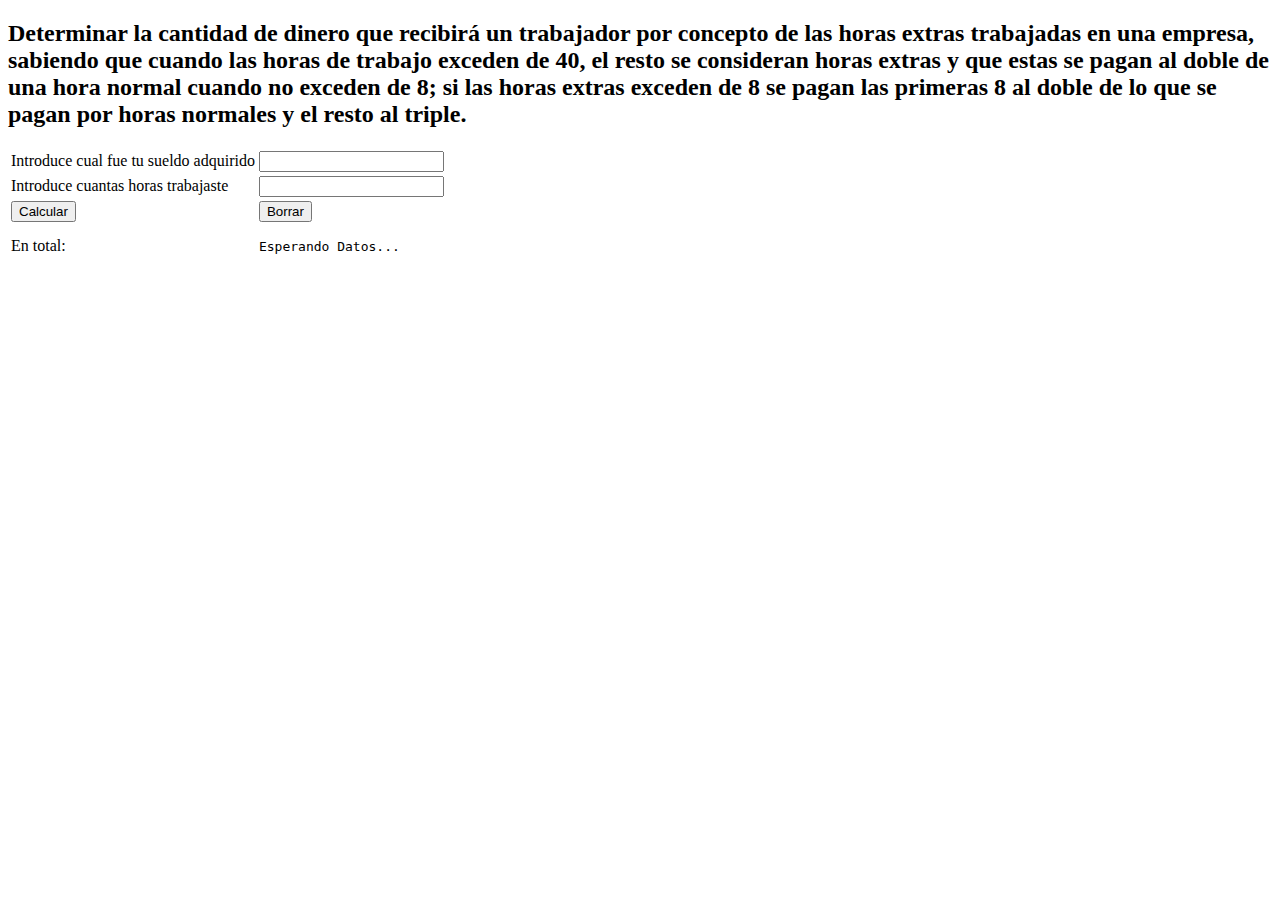
==== Problema 3/problema3.html @ f8d9bd8c "problema 3" ====
<!DOCTYPE html>
<html lang="en">
<head>
    <meta charset="UTF-8">
    <meta http-equiv="X-UA-Compatible" content="IE=edge">
    <meta name="viewport" content="width=device-width, initial-scale=1.0">
    <title>Problema 3</title>
</head>
<body>
    <form name="formulario" method="post" action=""></form>
    <label><h2>Determinar la cantidad de dinero que recibirá un trabajador por concepto de las horas extras
        trabajadas en una empresa, sabiendo que cuando las horas de trabajo exceden de 40, el resto se
        consideran horas extras y que estas se pagan al doble de una hora normal cuando no exceden de 8;
        si las horas extras exceden de 8 se pagan las primeras 8 al doble de lo que se pagan por horas normales y el resto al triple.
    </h2></label>
    <table>
        <tr>
            <td>Introduce cual fue tu sueldo adquirido</td>
            <td><input type="text" id="sueldo" onkeypress="return validarn(event)"></td>
        </tr>
        <tr>
            <td>Introduce cuantas horas trabajaste</td>
            <td><input type="text" id="horas" onkeypress="return validare(event)"></td>
        </tr>
        <tr>
            <td><input type="button" value="Calcular" id="Calcular" onclick="horasExtra()"></td>
            <td><input type="button" value="Borrar" id="Borrar" onclick="borrarF()"></td>
        </tr>
        <tr>
            <td>En total:</td>
            <td><pre id="output">Esperando Datos...</pre></td>
        </tr>
    </table>
</body>
<script src="js/operaciones.js"></script>
</html>
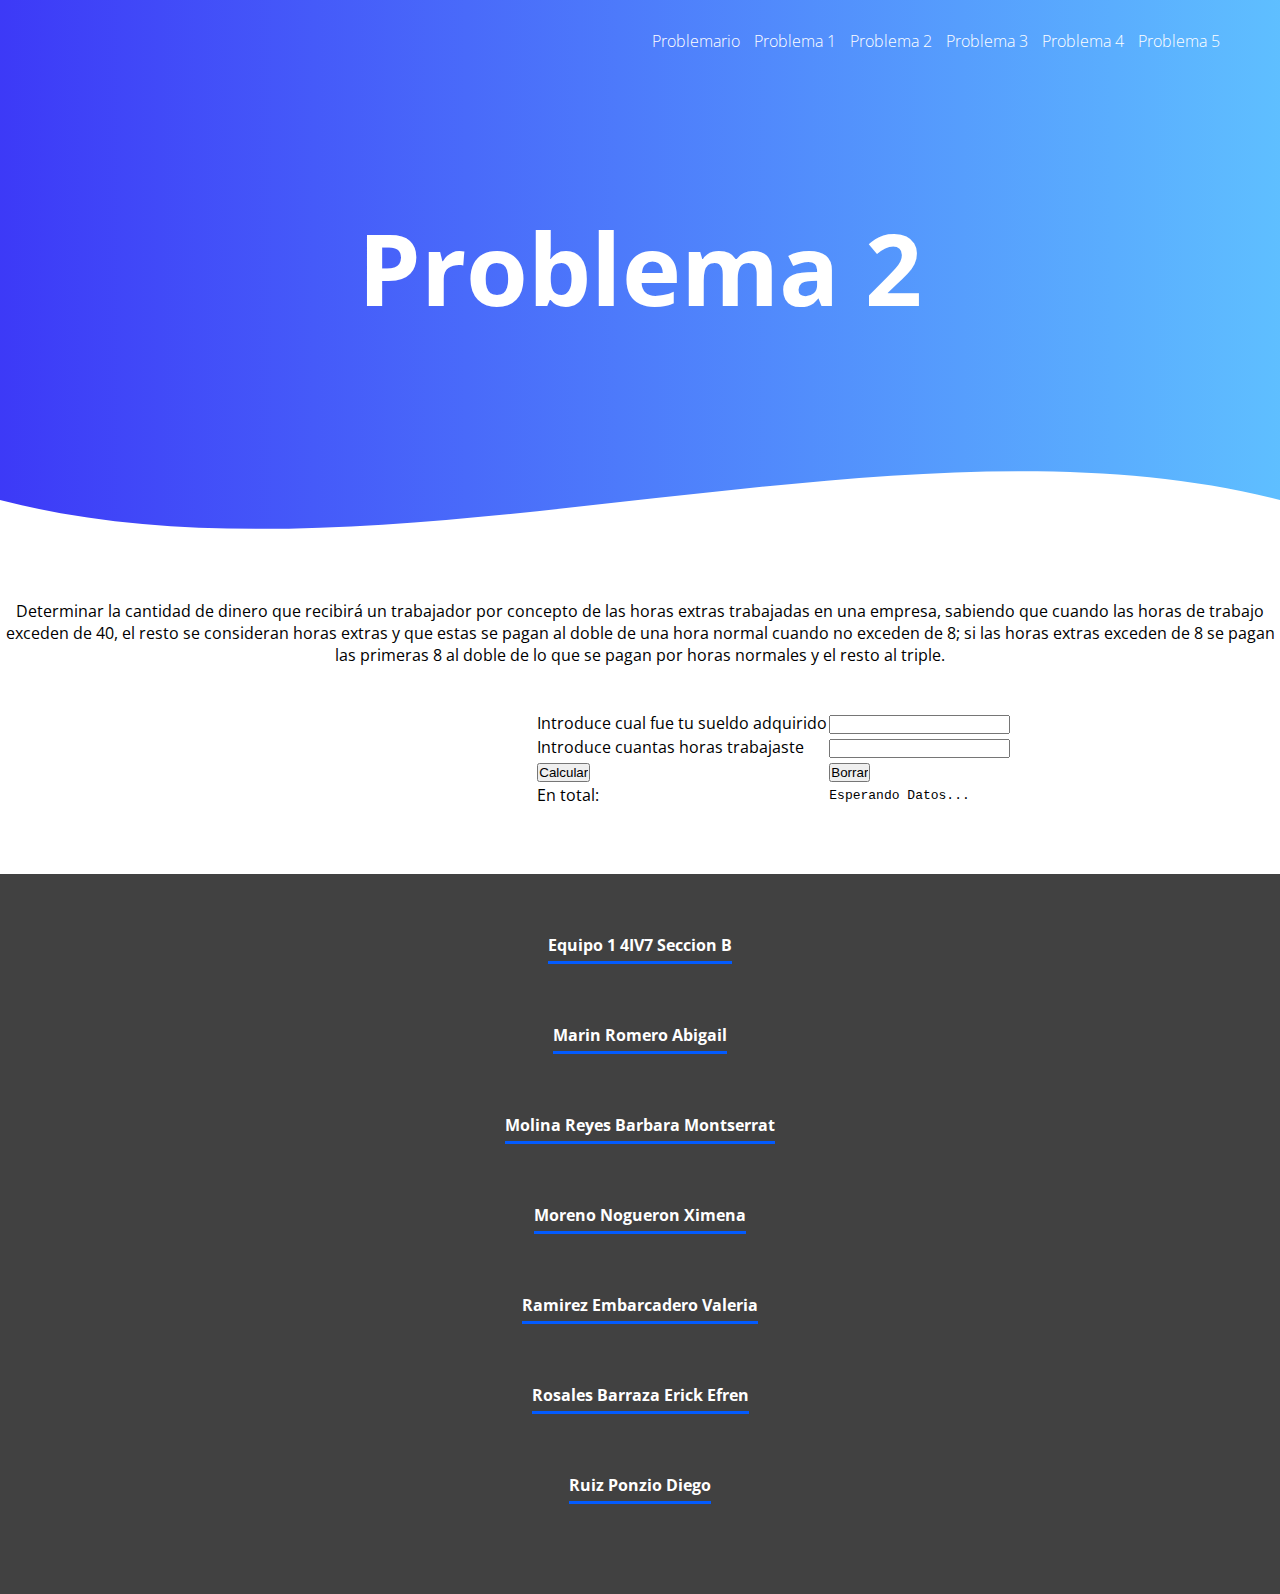
==== commit d67c6f8f: "CSS" ====
--- a/Problema 3/problema3.html
+++ b/Problema 3/problema3.html
@@ -5,14 +5,37 @@
     <meta http-equiv="X-UA-Compatible" content="IE=edge">
     <meta name="viewport" content="width=device-width, initial-scale=1.0">
     <title>Problema 3</title>
+    <link href="https://fonts.googleapis.com/css2?family=Open+Sans:wght@500&display=swap" rel="stylesheet">
+    <link rel="stylesheet" href="CSS/style.css">
 </head>
 <body>
+<header>
+    <nav>
+        <a href="">Problemario</a>
+        <a href="">Problema 1</a>
+        <a href="">Problema 2 </a>
+        <a href="">Problema 3 </a>
+        <a href="">Problema 4 </a>
+        <a href="">Problema 5 </a>
+       
+    </nav>
+    <section class="textos-header">
+        <h1>Problema 2</h1>
+    </section>
+    <div class="wave" style="height: 150px; overflow: hidden;" >
+        <svg viewBox="0 0 500 150" preserveAspectRatio="none" style="height: 100%; width: 100%;">
+            <path d="M0.00,49.99 C150.00,150.00 349.20,-49.99 500.00,49.99 L500.00,150.00 L0.00,150.00 Z" style="stroke: none; fill: #fff;">
+
+            </path></svg></div>
+</header>
+<p align="center">Determinar la cantidad de dinero que recibirá un trabajador por concepto de las horas extras
+    trabajadas en una empresa, sabiendo que cuando las horas de trabajo exceden de 40, el resto se
+    consideran horas extras y que estas se pagan al doble de una hora normal cuando no exceden de 8;
+    si las horas extras exceden de 8 se pagan las primeras 8 al doble de lo que se pagan por horas normales y el resto al triple.
+</p> <br><br>
+    <div class="contenedor-problema">
     <form name="formulario" method="post" action=""></form>
-    <label><h2>Determinar la cantidad de dinero que recibirá un trabajador por concepto de las horas extras
-        trabajadas en una empresa, sabiendo que cuando las horas de trabajo exceden de 40, el resto se
-        consideran horas extras y que estas se pagan al doble de una hora normal cuando no exceden de 8;
-        si las horas extras exceden de 8 se pagan las primeras 8 al doble de lo que se pagan por horas normales y el resto al triple.
-    </h2></label>
+   
     <table>
         <tr>
             <td>Introduce cual fue tu sueldo adquirido</td>
@@ -31,6 +54,46 @@
             <td><pre id="output">Esperando Datos...</pre></td>
         </tr>
     </table>
+</div>
+<br><br><br>
+<footer>
+    <div class="contenedor-footer">
+        <div class="content-foo">
+            <h4>Equipo 1     4IV7       Seccion B</h4>
+        </div>
+    </div>
+    <div class="contenedor-footer">
+        <div class="content-foo">
+            <h4>Marin Romero Abigail</h4>
+        </div>
+    </div>
+    <div class="contenedor-footer">
+        <div class="content-foo">
+            <h4>Molina Reyes Barbara Montserrat</h4>
+        </div>
+    </div>
+    <div class="contenedor-footer">
+        <div class="content-foo">
+            <h4>Moreno Nogueron Ximena</h4>
+        </div>
+    </div>
+    <div class="contenedor-footer">
+        <div class="content-foo">
+            <h4>Ramirez Embarcadero Valeria</h4>
+        </div>
+    </div>
+    <div class="contenedor-footer">
+        <div class="content-foo">
+            <h4>Rosales Barraza Erick Efren</h4>
+        </div>
+    </div>
+    <div class="contenedor-footer">
+        <div class="content-foo">
+            <h4>Ruiz Ponzio Diego</h4>
+        </div>
+    </div>
+    
+</footer>
 </body>
 <script src="js/operaciones.js"></script>
 </html>--- a/Problema 3/CSS/style.css
+++ b/Problema 3/CSS/style.css
@@ -0,0 +1,96 @@
+*{
+    margin: 0;
+    padding: 0;
+    box-sizing: border-box;
+}
+
+body{
+    font-family: 'Open Sans', sans-serif;
+}
+
+
+header{
+    width: 100%;
+    height: 600px;
+    background: #0077ff;  /* fallback for old browsers */
+    background: -webkit-linear-gradient(to right, #140088, #097fec);  /* Chrome 10-25, Safari 5.1-6 */
+    background: linear-gradient(to right, hsla(241, 100%, 48%, 0.774), hsla(204, 100%, 50%, 0.63)); 
+    /* W3C, IE 10+/ Edge, Firefox 16+, Chrome 26+, Opera 12+, Safari 7+ */
+    background-size: cover;
+    background-attachment: fixed;
+    position: relative;
+
+}
+
+
+nav{
+    text-align: right;
+    padding: 30px 50px 0 0;
+}
+
+
+nav > a{
+    color:#fff ;
+    font-weight: 300;
+    text-decoration: none;
+    margin-right: 10px;
+}
+
+nav >a:hover{
+    text-decoration: underline;
+}
+
+.wave{
+    position: absolute;
+    bottom: 0;
+    width: 100% ;
+}
+
+header .textos-header{
+    display: flex;
+    height: 430px;
+    width: 100%;
+    align-items: center;
+    justify-content: center;
+    text-align: center;
+}
+.textos-header h1{
+    font-size: 100px;
+    color: #fff;
+
+}
+
+.contenedor-problema{
+    display: flex;
+    justify-content: space-evenly;
+    background: #ffffff;
+}
+
+
+
+footer{
+    background: #414141;
+    padding: 60px 0 30px 0;
+    margin: auto;
+    overflow: hidden;
+}
+
+.contenedor-footer{
+    display: flex;
+    width: 90%;
+    justify-content: space-evenly;
+    margin: auto;
+    padding-bottom: 50px;
+ 
+}
+
+.content-foo{
+    text-align: center;
+}
+
+.content-foo h4{
+    color: #fff;
+    border-bottom: 3px solid rgb(2, 91, 255);
+    padding-bottom: 5px;
+    margin-bottom: 10px;
+}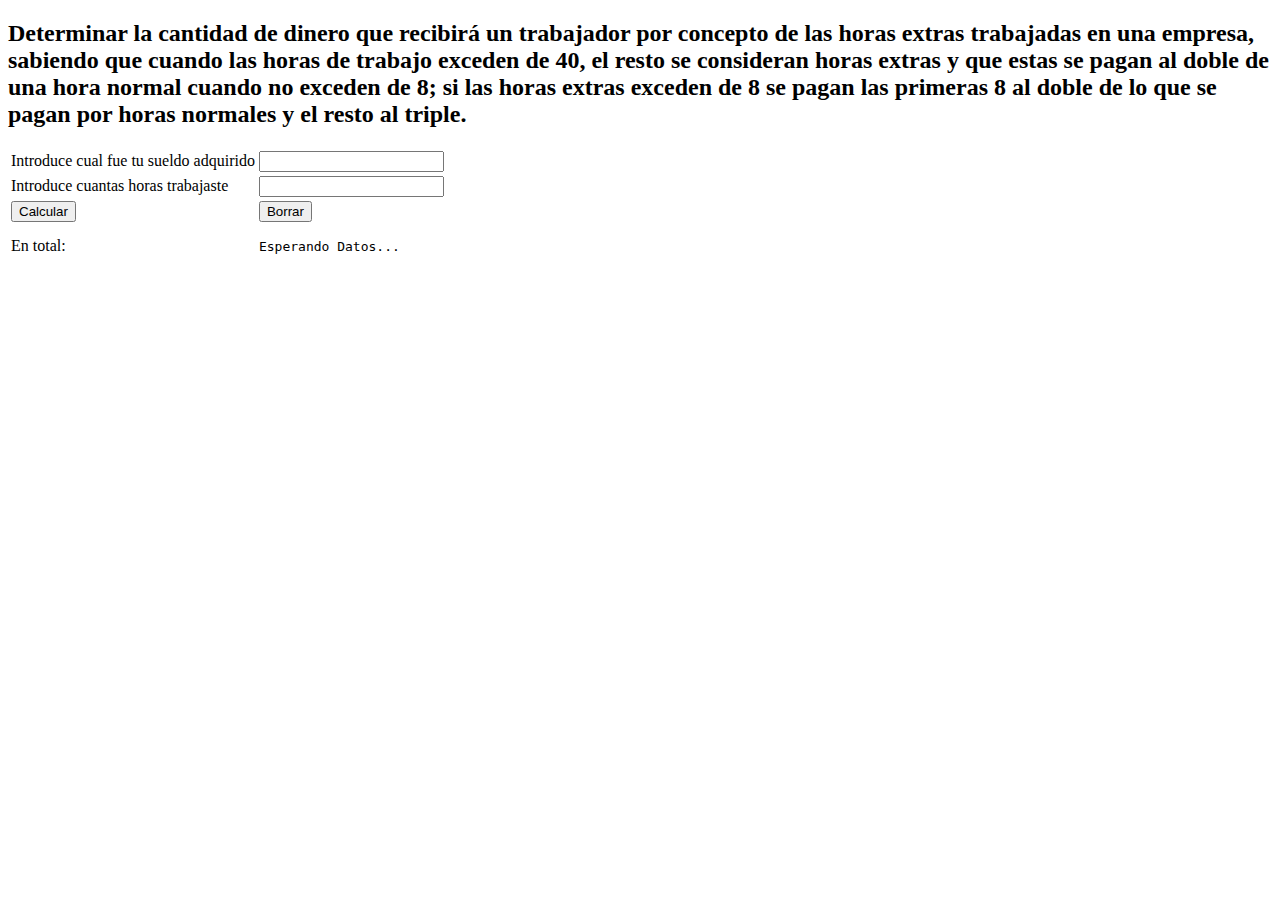
==== commit f8833640: "problema3" ====
--- a/Problema 3/problema3.html
+++ b/Problema 3/problema3.html
@@ -5,37 +5,14 @@
     <meta http-equiv="X-UA-Compatible" content="IE=edge">
     <meta name="viewport" content="width=device-width, initial-scale=1.0">
     <title>Problema 3</title>
-    <link href="https://fonts.googleapis.com/css2?family=Open+Sans:wght@500&display=swap" rel="stylesheet">
-    <link rel="stylesheet" href="CSS/style.css">
 </head>
 <body>
-<header>
-    <nav>
-        <a href="">Problemario</a>
-        <a href="">Problema 1</a>
-        <a href="">Problema 2 </a>
-        <a href="">Problema 3 </a>
-        <a href="">Problema 4 </a>
-        <a href="">Problema 5 </a>
-       
-    </nav>
-    <section class="textos-header">
-        <h1>Problema 2</h1>
-    </section>
-    <div class="wave" style="height: 150px; overflow: hidden;" >
-        <svg viewBox="0 0 500 150" preserveAspectRatio="none" style="height: 100%; width: 100%;">
-            <path d="M0.00,49.99 C150.00,150.00 349.20,-49.99 500.00,49.99 L500.00,150.00 L0.00,150.00 Z" style="stroke: none; fill: #fff;">
-
-            </path></svg></div>
-</header>
-<p align="center">Determinar la cantidad de dinero que recibirá un trabajador por concepto de las horas extras
-    trabajadas en una empresa, sabiendo que cuando las horas de trabajo exceden de 40, el resto se
-    consideran horas extras y que estas se pagan al doble de una hora normal cuando no exceden de 8;
-    si las horas extras exceden de 8 se pagan las primeras 8 al doble de lo que se pagan por horas normales y el resto al triple.
-</p> <br><br>
-    <div class="contenedor-problema">
     <form name="formulario" method="post" action=""></form>
-   
+    <label><h2>Determinar la cantidad de dinero que recibirá un trabajador por concepto de las horas extras
+        trabajadas en una empresa, sabiendo que cuando las horas de trabajo exceden de 40, el resto se
+        consideran horas extras y que estas se pagan al doble de una hora normal cuando no exceden de 8;
+        si las horas extras exceden de 8 se pagan las primeras 8 al doble de lo que se pagan por horas normales y el resto al triple.
+    </h2></label>
     <table>
         <tr>
             <td>Introduce cual fue tu sueldo adquirido</td>
@@ -54,46 +31,6 @@
             <td><pre id="output">Esperando Datos...</pre></td>
         </tr>
     </table>
-</div>
-<br><br><br>
-<footer>
-    <div class="contenedor-footer">
-        <div class="content-foo">
-            <h4>Equipo 1     4IV7       Seccion B</h4>
-        </div>
-    </div>
-    <div class="contenedor-footer">
-        <div class="content-foo">
-            <h4>Marin Romero Abigail</h4>
-        </div>
-    </div>
-    <div class="contenedor-footer">
-        <div class="content-foo">
-            <h4>Molina Reyes Barbara Montserrat</h4>
-        </div>
-    </div>
-    <div class="contenedor-footer">
-        <div class="content-foo">
-            <h4>Moreno Nogueron Ximena</h4>
-        </div>
-    </div>
-    <div class="contenedor-footer">
-        <div class="content-foo">
-            <h4>Ramirez Embarcadero Valeria</h4>
-        </div>
-    </div>
-    <div class="contenedor-footer">
-        <div class="content-foo">
-            <h4>Rosales Barraza Erick Efren</h4>
-        </div>
-    </div>
-    <div class="contenedor-footer">
-        <div class="content-foo">
-            <h4>Ruiz Ponzio Diego</h4>
-        </div>
-    </div>
-    
-</footer>
 </body>
 <script src="js/operaciones.js"></script>
 </html>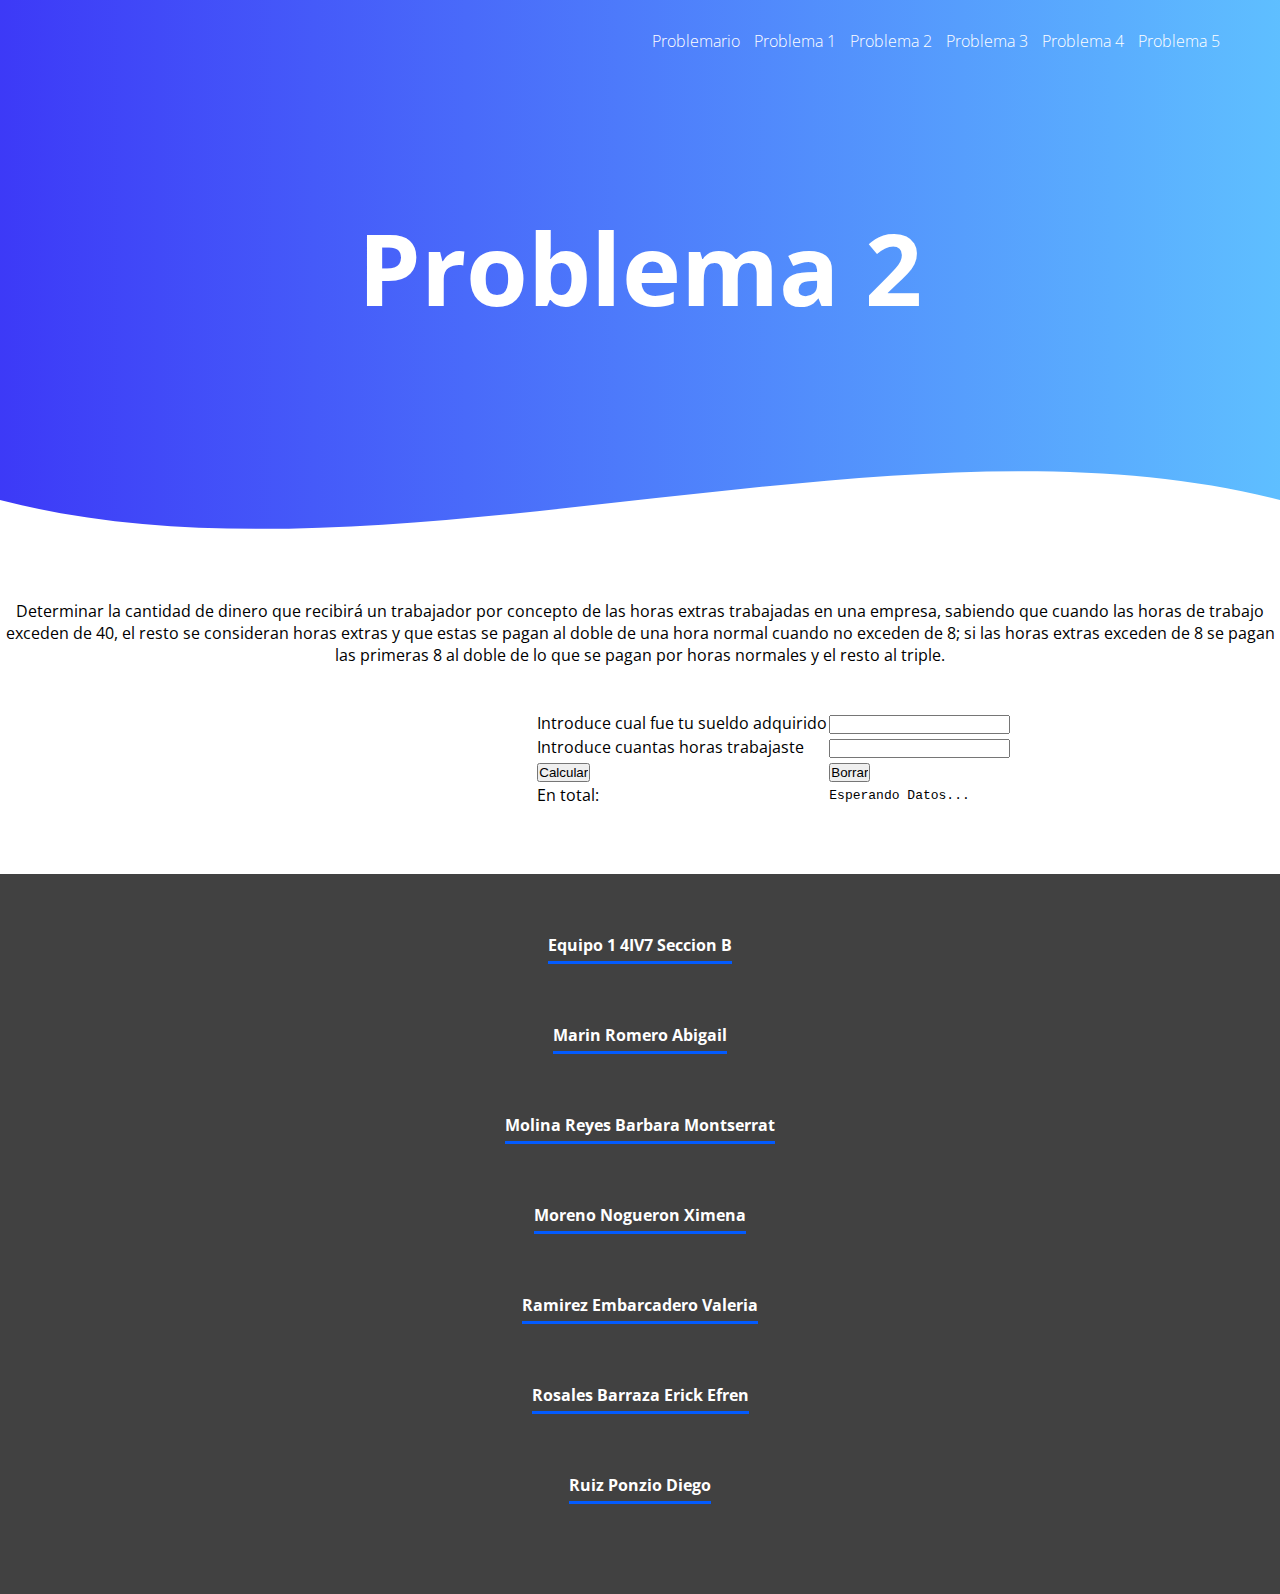
==== commit c098b996: "Problema3" ====
--- a/Problema 3/problema3.html
+++ b/Problema 3/problema3.html
@@ -5,14 +5,37 @@
     <meta http-equiv="X-UA-Compatible" content="IE=edge">
     <meta name="viewport" content="width=device-width, initial-scale=1.0">
     <title>Problema 3</title>
+    <link href="https://fonts.googleapis.com/css2?family=Open+Sans:wght@500&display=swap" rel="stylesheet">
+    <link rel="stylesheet" href="CSS/style.css">
 </head>
 <body>
+<header>
+    <nav>
+        <a href="">Problemario</a>
+        <a href="">Problema 1</a>
+        <a href="">Problema 2 </a>
+        <a href="">Problema 3 </a>
+        <a href="">Problema 4 </a>
+        <a href="">Problema 5 </a>
+       
+    </nav>
+    <section class="textos-header">
+        <h1>Problema 2</h1>
+    </section>
+    <div class="wave" style="height: 150px; overflow: hidden;" >
+        <svg viewBox="0 0 500 150" preserveAspectRatio="none" style="height: 100%; width: 100%;">
+            <path d="M0.00,49.99 C150.00,150.00 349.20,-49.99 500.00,49.99 L500.00,150.00 L0.00,150.00 Z" style="stroke: none; fill: #fff;">
+
+            </path></svg></div>
+</header>
+<p align="center">Determinar la cantidad de dinero que recibirá un trabajador por concepto de las horas extras
+    trabajadas en una empresa, sabiendo que cuando las horas de trabajo exceden de 40, el resto se
+    consideran horas extras y que estas se pagan al doble de una hora normal cuando no exceden de 8;
+    si las horas extras exceden de 8 se pagan las primeras 8 al doble de lo que se pagan por horas normales y el resto al triple.
+</p> <br><br>
+    <div class="contenedor-problema">
     <form name="formulario" method="post" action=""></form>
-    <label><h2>Determinar la cantidad de dinero que recibirá un trabajador por concepto de las horas extras
-        trabajadas en una empresa, sabiendo que cuando las horas de trabajo exceden de 40, el resto se
-        consideran horas extras y que estas se pagan al doble de una hora normal cuando no exceden de 8;
-        si las horas extras exceden de 8 se pagan las primeras 8 al doble de lo que se pagan por horas normales y el resto al triple.
-    </h2></label>
+   
     <table>
         <tr>
             <td>Introduce cual fue tu sueldo adquirido</td>
@@ -31,6 +54,46 @@
             <td><pre id="output">Esperando Datos...</pre></td>
         </tr>
     </table>
+</div>
+<br><br><br>
+<footer>
+    <div class="contenedor-footer">
+        <div class="content-foo">
+            <h4>Equipo 1     4IV7       Seccion B</h4>
+        </div>
+    </div>
+    <div class="contenedor-footer">
+        <div class="content-foo">
+            <h4>Marin Romero Abigail</h4>
+        </div>
+    </div>
+    <div class="contenedor-footer">
+        <div class="content-foo">
+            <h4>Molina Reyes Barbara Montserrat</h4>
+        </div>
+    </div>
+    <div class="contenedor-footer">
+        <div class="content-foo">
+            <h4>Moreno Nogueron Ximena</h4>
+        </div>
+    </div>
+    <div class="contenedor-footer">
+        <div class="content-foo">
+            <h4>Ramirez Embarcadero Valeria</h4>
+        </div>
+    </div>
+    <div class="contenedor-footer">
+        <div class="content-foo">
+            <h4>Rosales Barraza Erick Efren</h4>
+        </div>
+    </div>
+    <div class="contenedor-footer">
+        <div class="content-foo">
+            <h4>Ruiz Ponzio Diego</h4>
+        </div>
+    </div>
+    
+</footer>
 </body>
 <script src="js/operaciones.js"></script>
 </html>--- a/Problema 3/CSS/style.css
+++ b/Problema 3/CSS/style.css
@@ -0,0 +1,96 @@
+*{
+    margin: 0;
+    padding: 0;
+    box-sizing: border-box;
+}
+
+body{
+    font-family: 'Open Sans', sans-serif;
+}
+
+
+header{
+    width: 100%;
+    height: 600px;
+    background: #0077ff;  /* fallback for old browsers */
+    background: -webkit-linear-gradient(to right, #140088, #097fec);  /* Chrome 10-25, Safari 5.1-6 */
+    background: linear-gradient(to right, hsla(241, 100%, 48%, 0.774), hsla(204, 100%, 50%, 0.63)); 
+    /* W3C, IE 10+/ Edge, Firefox 16+, Chrome 26+, Opera 12+, Safari 7+ */
+    background-size: cover;
+    background-attachment: fixed;
+    position: relative;
+
+}
+
+
+nav{
+    text-align: right;
+    padding: 30px 50px 0 0;
+}
+
+
+nav > a{
+    color:#fff ;
+    font-weight: 300;
+    text-decoration: none;
+    margin-right: 10px;
+}
+
+nav >a:hover{
+    text-decoration: underline;
+}
+
+.wave{
+    position: absolute;
+    bottom: 0;
+    width: 100% ;
+}
+
+header .textos-header{
+    display: flex;
+    height: 430px;
+    width: 100%;
+    align-items: center;
+    justify-content: center;
+    text-align: center;
+}
+.textos-header h1{
+    font-size: 100px;
+    color: #fff;
+
+}
+
+.contenedor-problema{
+    display: flex;
+    justify-content: space-evenly;
+    background: #ffffff;
+}
+
+
+
+footer{
+    background: #414141;
+    padding: 60px 0 30px 0;
+    margin: auto;
+    overflow: hidden;
+}
+
+.contenedor-footer{
+    display: flex;
+    width: 90%;
+    justify-content: space-evenly;
+    margin: auto;
+    padding-bottom: 50px;
+ 
+}
+
+.content-foo{
+    text-align: center;
+}
+
+.content-foo h4{
+    color: #fff;
+    border-bottom: 3px solid rgb(2, 91, 255);
+    padding-bottom: 5px;
+    margin-bottom: 10px;
+}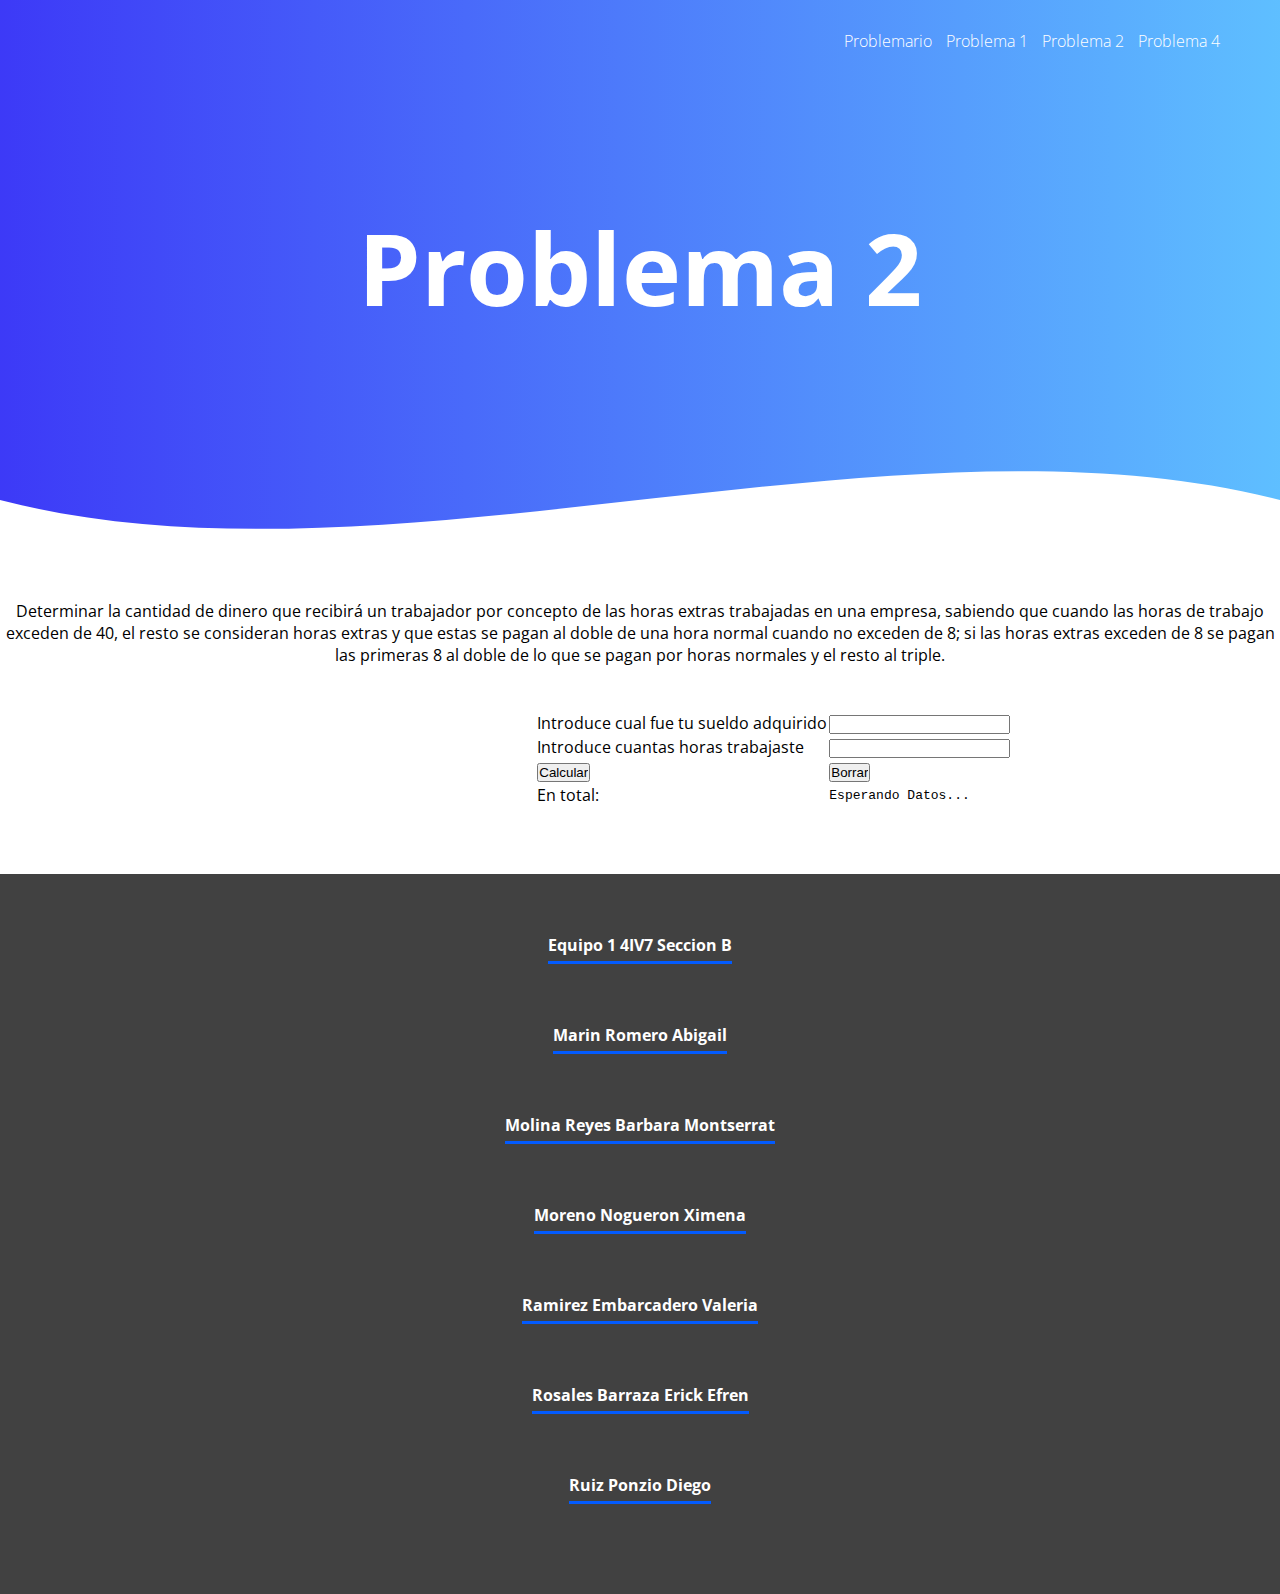
==== commit fa7ad326: "Problema3" ====
--- a/Problema 3/problema3.html
+++ b/Problema 3/problema3.html
@@ -11,13 +11,10 @@
 <body>
 <header>
     <nav>
-        <a href="">Problemario</a>
-        <a href="">Problema 1</a>
-        <a href="">Problema 2 </a>
-        <a href="">Problema 3 </a>
-        <a href="">Problema 4 </a>
-        <a href="">Problema 5 </a>
-       
+        <a href="../index.html">Problemario</a>
+        <a href="../Problema1/ejercicio1.html">Problema 1</a>
+        <a href="../problema2/p2.html">Problema 2 </a>
+        <a href="../problema4/p4.html">Problema 4 </a>
     </nav>
     <section class="textos-header">
         <h1>Problema 2</h1>
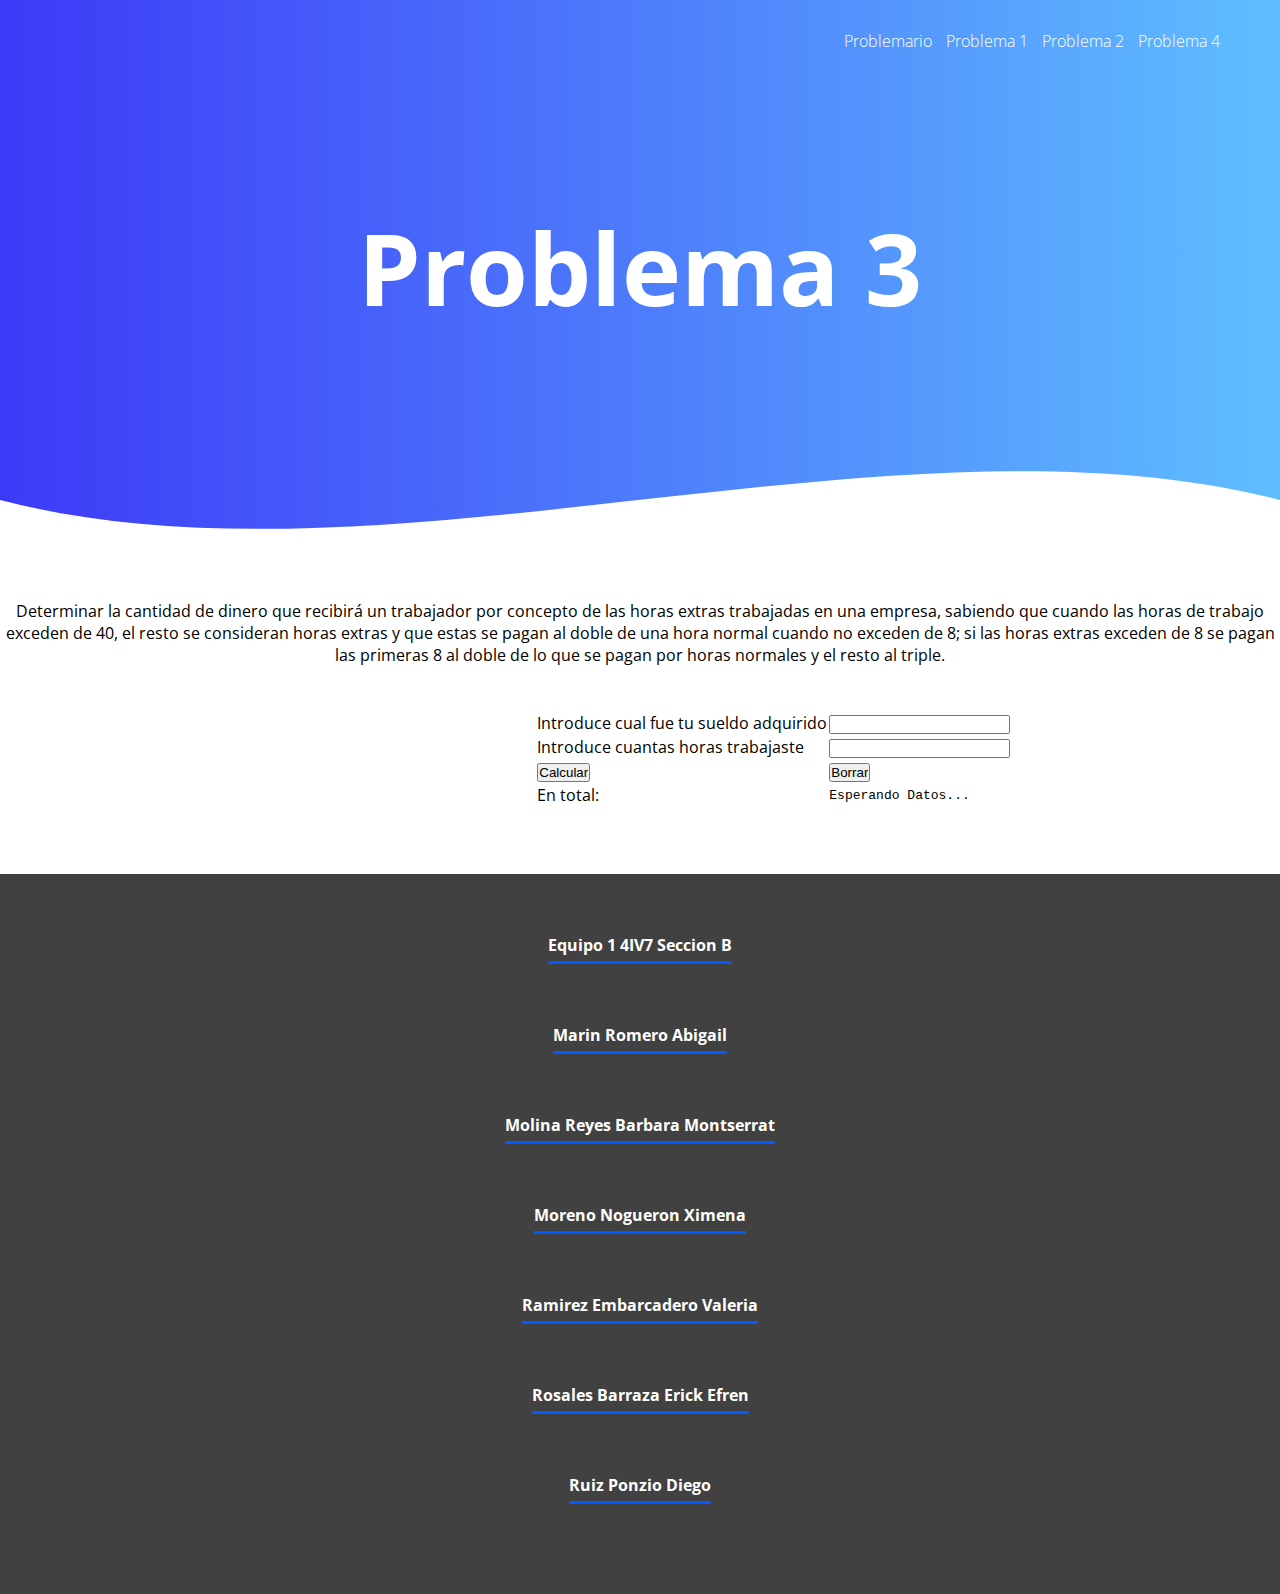
==== commit 0c150997: "Problema3" ====
--- a/Problema 3/problema3.html
+++ b/Problema 3/problema3.html
@@ -17,7 +17,7 @@
         <a href="../problema4/p4.html">Problema 4 </a>
     </nav>
     <section class="textos-header">
-        <h1>Problema 2</h1>
+        <h1>Problema 3</h1>
     </section>
     <div class="wave" style="height: 150px; overflow: hidden;" >
         <svg viewBox="0 0 500 150" preserveAspectRatio="none" style="height: 100%; width: 100%;">
